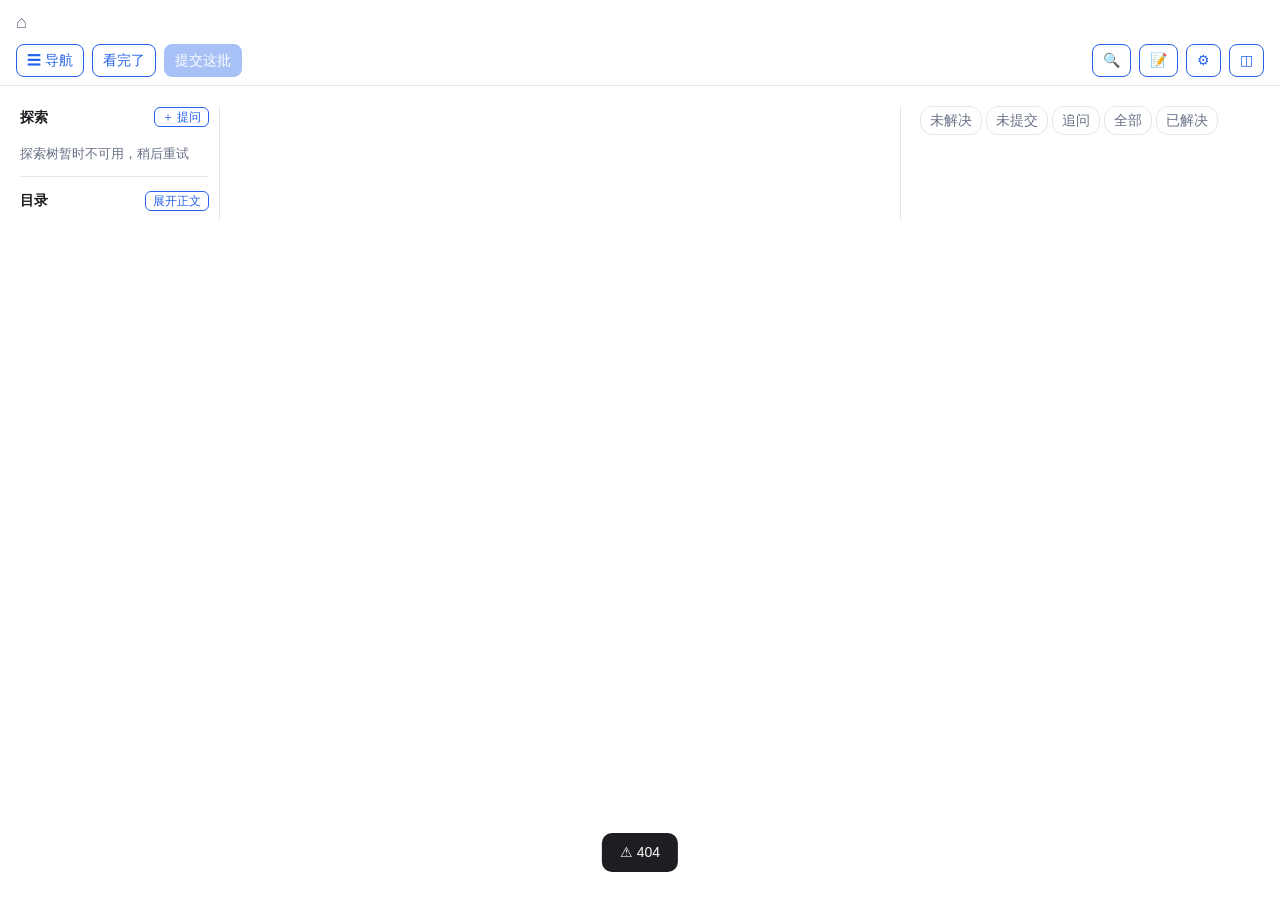
==== static/viewer.html @ f470e8fa "Release the local document review workflow with synthetic examples" ====
<!doctype html>
<html lang="zh">
<head>
<meta charset="utf-8">
<meta name="viewport" content="width=device-width, initial-scale=1">
<title>review-board</title>
<link rel="stylesheet" href="/static/style.css">
<link id="fav" rel="icon" type="image/svg+xml" href="/favicon.svg">
<script src="/static/marked.min.js"></script>
<script src="/static/mermaid.min.js"></script>
</head>
<body class="viewer">
<header id="topbar">
 <div class="titlebar">
  <a href="/" id="home" title="所有文档">⌂</a>
  <span id="title"></span>
  <span id="born" class="hint" hidden></span>
  <span id="question" class="hint" hidden></span>
  <span id="archchip" class="hint" hidden>🗄 已归档</span>
  <span id="draftdocchip" class="chip s-draft" hidden>✏️ 草稿</span>
  <span id="claimchip" class="claim none" hidden></span>
 </div>
 <div class="toolbar">
  <button id="tocToggle" class="ghost" aria-expanded="true" aria-controls="outline" title="探索分支与本文目录">☰ 导航</button>
  <button id="seenBtn" class="ghost" title="看完了">看完了</button>
  <button id="submitBtn" disabled>提交这批</button>
  <span id="covchip" class="cov" hidden></span>
  <span id="views" hidden>
    <button id="viewDoc" class="seg on">文档</button><button id="viewDiff" class="seg">改动</button>
  </span>
  <span id="counts"></span>
  <span id="draftchip" hidden></span>
  <button id="searchBtn" class="ghost" title="搜本文档 (含折叠卡与外链答案 — ⌘F 搜不到的)">🔍</button>
  <button id="noteBtn" class="ghost" title="私有笔记 — agent 永远看不见, 不进提交清单">📝</button>
  <button id="metaBtn" class="ghost" title="改 emoji / 画框颜色">⚙</button>
  <button id="sideToggle" class="ghost" title="隐藏/显示评论栏">◫</button>
 </div>
</header>
<div id="roundbar" hidden></div>
<div id="searchbar" hidden><input id="sq" placeholder="搜本文档… (≥2 字; 含折叠评论与外链答案)"><div id="sres"></div></div>
<div id="metaedit" hidden>
  <label>emoji <input id="me_emoji" maxlength="4" placeholder="🧭"></label>
  <label>画框 <input id="me_color" type="color"></label>
  <button id="me_save">存</button>
</div>
<main>
  <nav id="outline" aria-label="文档目录">
    <section id="exploreMap" aria-label="探索路径">
      <div class="outline-head"><strong>探索</strong><button id="exploreAsk" class="ghost tiny" title="围绕本文提出一个新的探索问题">＋ 提问</button></div>
      <div id="exploreTree"></div>
      <p id="exploreHint">从一句不懂的话开始，分支会留在这里。</p>
    </section>
    <div class="outline-head"><strong>目录</strong><button id="expandSections" class="ghost tiny">展开正文</button></div>
    <div id="toc"></div>
  </nav>
  <article id="doc"></article>
  <div id="sideDrag" title="拖动调宽 · 双击复位"></div>
  <aside id="side">
    <div id="stage" hidden></div>
    <div id="tray" hidden>
      <h3>⚠ 未锚定 <span class="hint">(评论时的那块在新版里找不到 — 别猜, 展开确认)</span></h3>
      <div id="traylist"></div>
    </div>
    <div id="chips">
      <button class="fchip" data-f="todo">未解决</button><button class="fchip" data-f="drafts">未提交</button><button class="fchip" data-f="followups">追问</button><button class="fchip" data-f="all">全部</button><button class="fchip" data-f="resolved">已解决</button>
    </div>
    <div id="docthreads"></div>
    <div id="threads"></div>
  </aside>
</main>
<div id="composer" hidden>
  <div id="cquote"></div>
  <textarea id="ctext" placeholder="评论… (⌘Enter 保存草稿)"></textarea>
  <div class="crow">
    <button id="csave">保存草稿</button>
    <button id="csend" class="ghost">立即发</button>
    <button id="cexplore" class="ghost">作为探索发出</button>
    <button id="ccancel" class="ghost">取消</button>
  </div>
</div>
<div id="selectionActions" hidden><button id="selbtn">💬 评论</button><button id="exploreSelBtn">↗ 深入</button></div>
<div id="toast" hidden></div>
<div id="exploreShade" hidden></div>
<section id="exploreDrawer" role="dialog" aria-modal="true" aria-label="探索阅读区" hidden>
  <div class="explore-controls">
    <button id="exploreBack" class="ghost">← 返回原处</button>
    <nav id="exploreTrail" aria-label="当前探索路径"></nav>
    <a id="exploreExternal" target="_blank" rel="noopener" title="在独立标签页打开">↗ 单独打开</a>
    <button id="exploreClose" class="ghost" aria-label="收起探索，返回原文">×</button>
  </div>
  <div id="exploreFrames"></div>
</section>
<script src="/static/navigation.js"></script>
<script src="/static/explore.js"></script>
<script src="/static/app.js"></script>
</body>
</html>
---- static/style.css ----
/* review-board — 字号是可用性不是审美 (PRD §3): 正文 ≥15px, 卡片一行大字 */
:root {
  --bg: #ffffff; --fg: #1c1e21; --muted: #667085; --line: #e4e7ec;
  --panel: #f8f9fb; --accent: #2563eb; --sel: #dbeafe;
  --open: #d97706; --draft: #98a2b3; --answered: #2563eb; --resolved: #16a34a;
  --chg: #7c3aed; --new: #0891b2;
  --open-bg: #fef3c7; --draft-bg: #f2f4f7; --answered-bg: #dbeafe; --resolved-bg: #dcfce7;
}
@media (prefers-color-scheme: dark) {
  :root {
    --bg: #101418; --fg: #e6e9ee; --muted: #8b94a3; --line: #2a3140;
    --panel: #171c23; --accent: #60a5fa; --sel: #1e3a5f;
    --open: #fbbf24; --draft: #667085; --answered: #60a5fa; --resolved: #4ade80;
    --chg: #a78bfa; --new: #22d3ee;
    --open-bg: #3a2e10; --draft-bg: #232936; --answered-bg: #16294a; --resolved-bg: #143323;
  }
}
* { box-sizing: border-box; }
body {
  margin: 0; background: var(--bg); color: var(--fg);
  font: 15px/1.65 -apple-system, "PingFang SC", "Helvetica Neue", sans-serif;
}
#topbar {
  position: sticky; top: 0; z-index: 20; display: flex; align-items: center; gap: 12px;
  padding: 10px 20px; background: var(--bg); border-bottom: 1px solid var(--line);
}
#home { text-decoration: none; color: var(--muted); font-size: 18px; }
#title { font-weight: 700; font-size: 16px; flex: 0 1 auto; min-width: 0; max-width: 32vw;
         white-space: nowrap; overflow: hidden; text-overflow: ellipsis; }
/* v2.3: 顶栏挤 — 问题/出身 可压缩, 其余控件不许折行 */
#question, #born { flex: 1 1 0; min-width: 0; white-space: nowrap; overflow: hidden; text-overflow: ellipsis; }
#views, #seenBtn, #submitBtn, #noteBtn, #sideToggle, #draftchip, #archchip { flex: none; white-space: nowrap; }
#counts { white-space: nowrap; flex: none; }
#counts { color: var(--muted); font-size: 13px; margin-left: auto; }
button {
  font: inherit; font-size: 14px; padding: 6px 14px; border-radius: 8px;
  border: 1px solid var(--accent); background: var(--accent); color: #fff; cursor: pointer;
}
button:disabled { opacity: .4; cursor: default; }
button.ghost { background: transparent; color: var(--accent); }
/* v2: 侧栏可拖宽 (--side-w 恒为 px 长度 ⇒ 列宽自顶向下确定, trap #12 安全线;
   严禁改成 CSS resize:horizontal — 内容内在尺寸互激正是雷区) */
main { display: grid; grid-template-columns: minmax(0, 1fr) 6px var(--side-w, 380px);
       gap: 0 14px; max-width: 1440px; margin: 0 auto; padding: 20px; }
main.single { display: block; max-width: 860px; }
main.side-off { grid-template-columns: minmax(0, 1fr); }
main.side-off #sideDrag, main.side-off #side { display: none; }
main.side-off #doc { max-width: 860px; margin: 0 auto; }
#sideDrag { cursor: col-resize; border-left: 1px solid var(--line); align-self: stretch; }
#sideDrag:hover { border-left-color: var(--accent); }
body.sdrag { user-select: none; cursor: col-resize; }
body.readonly main { display: block; max-width: 860px; }
body.readonly #submitBtn, body.readonly #draftchip, body.readonly #sideToggle,
body.readonly #views, body.readonly #counts, body.readonly #seenBtn, body.readonly #noteBtn,
body.readonly #claimchip, body.readonly #covchip,
body.readonly #side, body.readonly #sideDrag, body.readonly #roundbar { display: none; }
#roundbar[hidden] { display: none; }   /* display:flex 会压过 hidden 属性 */

/* ---------- doc ---------- */
#doc { min-width: 0; }
.block { position: relative; padding: 3px 10px 3px 38px; border-radius: 8px; }
.block:hover { background: var(--panel); }
.block.sel { outline: 2px solid var(--accent); background: var(--sel); }
.block.flash { animation: flash 1.6s; }
@keyframes flash { 0%, 60% { background: var(--sel); } 100% { background: transparent; } }
.cbtn {
  position: absolute; left: 4px; top: 4px; width: 26px; height: 26px; padding: 0;
  border-radius: 6px; background: transparent; color: var(--muted);
  border: 1px solid transparent; opacity: 0; font-size: 14px;
}
.block:hover .cbtn { opacity: 1; }
.cbtn:hover { border-color: var(--accent); color: var(--accent); }
.badge {
  position: absolute; right: 2px; top: 4px; min-width: 24px; height: 22px; padding: 0 7px;
  border: none; border-radius: 11px; font-size: 12px; font-weight: 700; color: #fff;
  cursor: pointer;
}
.badge.s-open { background: var(--open); }
.badge.s-draft { background: var(--draft); }
.badge.s-answered { background: var(--answered); }
.badge.s-resolved { background: var(--resolved); }
/* 角标 = 侧栏隐藏时的评论入口 (常开只需删掉下面这行) */
main:not(.side-off) .block .badge { display: none; }
main.side-off .block.hasb { padding-right: 40px; }

.bbody h1 { font-size: 26px; margin: .6em 0 .3em; }
.bbody h2 { font-size: 21px; margin: .6em 0 .3em; border-bottom: 1px solid var(--line); padding-bottom: 4px; }
.bbody h3 { font-size: 17px; margin: .5em 0 .3em; }
.bbody p, .bbody ul, .bbody ol { margin: .35em 0; }
.bbody pre { background: var(--panel); border: 1px solid var(--line); border-radius: 8px;
             padding: 10px 12px; overflow-x: auto; font-size: 13px; position: relative; }
.bbody pre .cpbtn { position: absolute; top: 5px; right: 6px; font: 11px/1.4 system-ui, sans-serif;
                    padding: 1px 7px; border: 1px solid var(--line); border-radius: 6px;
                    background: var(--bg); color: var(--muted); cursor: pointer; opacity: .55; }
.bbody pre:hover .cpbtn { opacity: 1; }
.bbody pre .cpbtn.done { opacity: 1; color: var(--resolved); border-color: var(--resolved); }
.bbody code { background: var(--panel); border-radius: 4px; padding: 1px 5px; font-size: 13px; }
.bbody pre code { background: none; padding: 0; }
.bbody table { border-collapse: collapse; font-size: 14px; }
.bbody th, .bbody td { border: 1px solid var(--line); padding: 5px 10px; }
.bbody th { background: var(--panel); }
.bbody img, .bbody svg { max-width: 100%; }
.bbody a { color: var(--accent); }
.bbody blockquote { margin: .4em 0; padding: 2px 12px; border-left: 3px solid var(--line); color: var(--muted); }
.mmd svg { max-width: 100%; height: auto; }
/* ⚠ trap #12: 让 table 自己 overflow-x:auto, 嵌在宽度依赖内容的容器里会让
   Chrome 布局自激 (主线程卡死, 表现成"页面没反应/截图超时")。滚动交给这些
   宽度确定的容器, 表格本身永远是普通 table。新容器能装表格/代码就加进这行。 */
.bbody, .dside, .oldver, .cbody, .tltext, .tr .what { overflow-x: auto; }
.mmderr { color: var(--open); font-size: 13px; }

/* ---------- v1: 常驻改动装饰 ---------- */
.block.chg-mod { box-shadow: inset 3px 0 0 var(--chg); }
.block.chg-new { box-shadow: inset 3px 0 0 var(--new); }
.chgmark {
  position: absolute; left: -6px; top: 4px; padding: 0 6px; height: 20px;
  border: none; border-radius: 6px; font-size: 11px; font-weight: 700;
  color: #fff; cursor: pointer; line-height: 20px;
}
.chgmark.c-mod { background: var(--chg); }
.chgmark.c-new { background: var(--new); }
.block.chg-mod, .block.chg-new { padding-left: 46px; }
/* B10 (v2.4): ✚ 与 ●改/+新 都绝对定位在块左上同一行, 重叠到几乎点不中 ✚ — 有改动标记时 ✚ 下移一行错开 */
.block.chg-mod .cbtn, .block.chg-new .cbtn { top: 28px; }
.oldver { margin: 6px 0 2px 8px; padding: 6px 12px; border-left: 3px solid var(--muted);
          background: var(--panel); border-radius: 0 8px 8px 0; opacity: .85; }
.oldhead { color: var(--muted); font-size: 12px; font-weight: 700; margin-bottom: 2px; }

/* ---------- v1: 回合横幅 (板上唯一的版本级决定) ---------- */
#roundbar {
  position: sticky; top: 47px; z-index: 19; display: flex; align-items: center; gap: 10px;
  padding: 9px 20px; border-bottom: 1px solid var(--line); background: var(--panel);
  font-size: 14.5px;
}
#roundbar .rhead { font-weight: 600; margin-right: auto; }
#roundbar.r-answered { background: var(--answered-bg); }
#roundbar.r-approved { background: var(--resolved-bg); color: var(--resolved); }
#roundbar.r-rejected { background: var(--open-bg); color: var(--open); }
#views .seg { border-radius: 0; padding: 4px 12px; font-size: 13px;
              background: transparent; color: var(--muted); border-color: var(--line); }
#views .seg:first-child { border-radius: 8px 0 0 8px; }
#views .seg:last-child { border-radius: 0 8px 8px 0; border-left: none; }
#views .seg.on { background: var(--accent); color: #fff; border-color: var(--accent); }
#draftchip { font-size: 12.5px; font-weight: 700; color: var(--open);
             background: var(--open-bg); padding: 2px 10px; border-radius: 10px; }

/* ---------- v1: diff 视图 ---------- */
.samerun { color: var(--muted); font-size: 13px; padding: 4px 12px; margin: 4px 0;
           border-left: 3px solid var(--line); }
.dop { border: 1px solid var(--line); border-radius: 10px; margin: 10px 0;
       padding: 8px 12px; background: var(--panel); }
.dop.d-mod { border-left: 4px solid var(--chg); }
.dop.d-add { border-left: 4px solid var(--new); }
.dop.d-del { border-left: 4px solid var(--open); }
.dhead { display: flex; gap: 8px; align-items: baseline; margin-bottom: 4px; }
.dtag { font-size: 11px; font-weight: 700; padding: 1px 8px; border-radius: 9px; color: #fff; }
.dtag.t-mod { background: var(--chg); }
.dtag.t-add { background: var(--new); }
.dtag.t-del { background: var(--open); }
.dside { background: var(--bg); border-radius: 8px; padding: 4px 10px; margin: 4px 0; }
.dop.d-del .dside, .dop.d-mod .dold { opacity: .7; }

/* ---------- v1: 行内 thread + staging ---------- */
.inline { margin: 2px 0 10px 38px; display: flex; flex-direction: column; gap: 6px; }
.card.ic { background: var(--bg); }
.card.k-reject { border-left-color: var(--open); }
.donefold summary { color: var(--muted); font-size: 12.5px; cursor: pointer; padding: 2px 0; }
.amod { color: var(--chg); font-weight: 600; }
#stage { border: 1px solid var(--accent); border-radius: 10px; padding: 10px 12px;
         background: var(--panel); }
.sthead { font-size: 13px; color: var(--muted); margin-bottom: 6px; }
.sitem { font-size: 14px; padding: 3px 0; border-top: 1px dashed var(--line);
         overflow: hidden; text-overflow: ellipsis; white-space: nowrap; }

/* ---------- v2: 划词高亮 + 浮动评论按钮 ---------- */
mark.selmark { background: var(--open-bg); color: inherit; border-radius: 3px;
               padding: 0 1px; cursor: pointer; }
mark.selmark:hover { outline: 1px solid var(--open); }
mark.selmark.s-answered { background: var(--answered-bg); }
mark.selmark.s-resolved { background: var(--resolved-bg); opacity: .45; }
mark.selmark.s-draft { background: var(--draft-bg); }
.selq { color: var(--open); }
#selbtn { position: fixed; z-index: 35; padding: 4px 12px; font-size: 13px;
          box-shadow: 0 4px 16px rgba(0,0,0,.25); }

/* ---------- v2: thread 时间线 + 追问 ---------- */
.tl { display: flex; flex-direction: column; gap: 6px; margin-top: 6px; }
.tlmsg { position: relative; padding: 5px 10px; border-radius: 8px; background: var(--bg);
         border: 1px solid var(--line); border-left: 3px solid var(--accent); }
.tlmsg.m-agent { border-left-color: var(--answered); margin-left: 12px; }
.tlmsg.m-answer { background: var(--panel); }
.tlmsg.m-draft { border-style: dashed; opacity: .8; }
.tlwho { color: var(--muted); font-size: 12px; margin-bottom: 2px; }
.tlsum { font-weight: 600; }
.dchip { color: var(--open); background: var(--open-bg); border-radius: 8px;
         padding: 0 7px; font-size: 11px; font-weight: 700; }
.tlmsg.m-grad { border-left-color: var(--resolved); background: var(--resolved-bg); }
.gmark { color: var(--resolved); font-weight: 700; flex: none; }
.docref { color: var(--accent); font-weight: 600; font-size: 13px; }
button.tiny { padding: 1px 8px; font-size: 12px; position: absolute; right: 6px; top: 5px; }
.fup { margin-top: 8px; }
.fup textarea { width: 100%; font: inherit; font-size: 13.5px; background: var(--panel);
                color: var(--fg); border: 1px solid var(--line); border-radius: 8px;
                padding: 6px 8px; resize: vertical; min-height: 30px; }
.fup textarea:focus { min-height: 70px; }
.fbtns { display: flex; gap: 8px; margin-top: 4px; }

/* ---------- sidebar (v2: 待办队列 — 一行式 + 过滤 chips) ---------- */
#side { position: sticky; top: 100px; align-self: start; max-height: calc(100vh - 112px);
        overflow-y: auto; display: flex; flex-direction: column; gap: 8px; min-width: 0; }
#chips { display: flex; gap: 6px; }
.fchip { padding: 2px 12px; font-size: 12.5px; background: transparent;
         color: var(--muted); border: 1px solid var(--line); border-radius: 12px; }
.fchip.on { background: var(--accent); color: #fff; border-color: var(--accent); }
.trow { display: flex; align-items: baseline; gap: 7px; padding: 6px 10px;
        border: 1px solid var(--line); border-left: 4px solid var(--draft);
        border-radius: 8px; background: var(--panel); cursor: pointer; }
.trow:hover { border-color: var(--accent); }
.trow.s-open { border-left-color: var(--open); }
.trow.s-answered { border-left-color: var(--answered); }
.trow.s-resolved { border-left-color: var(--resolved); opacity: .6; }
.trow.k-reject { border-left-color: var(--open); }
.trow .one { font-size: 13.5px; font-weight: 600; min-width: 0; flex: 1;
             overflow: hidden; text-overflow: ellipsis; white-space: nowrap; }
.trow .hint { flex: none; max-width: 90px; overflow: hidden; text-overflow: ellipsis;
              white-space: nowrap; }
.card { border: 1px solid var(--line); border-left: 4px solid var(--draft);
        border-radius: 10px; background: var(--panel); }
.card.s-open { border-left-color: var(--open); }
.card.s-answered { border-left-color: var(--answered); }
.card.s-resolved { border-left-color: var(--resolved); opacity: .65; }
.chead { display: flex; align-items: baseline; gap: 8px; padding: 9px 12px; cursor: pointer; }
.chead .one { font-size: 14.5px; font-weight: 600; min-width: 0;
              overflow: hidden; text-overflow: ellipsis; white-space: nowrap; }
.chip { flex: none; font-size: 11px; font-weight: 700; padding: 1px 8px; border-radius: 9px; color: var(--fg); }
.chip.s-open { background: var(--open-bg); color: var(--open); }
.chip.s-draft { background: var(--draft-bg); color: var(--muted); }
.chip.s-answered { background: var(--answered-bg); color: var(--answered); }
.chip.s-resolved { background: var(--resolved-bg); color: var(--resolved); }
.cbody { padding: 0 12px 10px; border-top: 1px dashed var(--line); font-size: 14px; }
.cbody .meta { color: var(--muted); font-size: 12.5px; margin: 8px 0 4px; }
.cbody .locate { color: var(--accent); cursor: pointer; }
.ctext { }
.reply { margin: 8px 0 0 10px; padding: 6px 10px; background: var(--bg);
         border: 1px solid var(--line); border-radius: 8px; }
.rauthor { color: var(--muted); font-size: 12px; margin-bottom: 2px; }
.crow { display: flex; gap: 8px; margin-top: 10px; }
#tray { border: 1px solid var(--open); border-radius: 10px; padding: 8px 10px; }
#tray h3 { margin: 2px 0 6px; font-size: 14px; color: var(--open); }
.hint { color: var(--muted); font-size: 12.5px; font-weight: 400; }

/* ---------- composer / toast ---------- */
#composer { position: fixed; right: 24px; bottom: 24px; z-index: 30; width: 420px;
            background: var(--bg); border: 1px solid var(--accent); border-radius: 12px;
            padding: 12px; box-shadow: 0 8px 30px rgba(0,0,0,.25); }
#cquote { color: var(--muted); font-size: 12.5px; margin-bottom: 8px;
          overflow: hidden; text-overflow: ellipsis; white-space: nowrap; }
#ctext { width: 100%; min-height: 90px; font: inherit; font-size: 14px;
         background: var(--panel); color: var(--fg); border: 1px solid var(--line);
         border-radius: 8px; padding: 8px; resize: vertical; }
#toast { position: fixed; left: 50%; bottom: 28px; transform: translateX(-50%); z-index: 40;
         background: var(--fg); color: var(--bg); padding: 8px 18px; border-radius: 10px;
         font-size: 14px; }

/* ---------- index ---------- */
.doccard { display: block; text-decoration: none; color: inherit; border: 1px solid var(--line);
           border-radius: 12px; padding: 14px 18px; margin-bottom: 12px; background: var(--panel); }
.doccard:hover { border-color: var(--accent); }
.dcname { font-size: 17px; font-weight: 700; margin-bottom: 2px; }
.dcpath { color: var(--muted); font-size: 12.5px; margin-bottom: 8px; }
.dcq { color: var(--open); font-size: 13px; margin-bottom: 6px; }

@media (max-width: 1000px) {
  main { grid-template-columns: 1fr; }
  #sideDrag { display: none; }
  #side { position: static; max-height: none; }
  #composer { width: calc(100vw - 40px); }
  .block .badge { display: block !important; }   /* 窄屏没有常驻侧栏, 角标常开 */
}

/* ---------- v2.3 B8: 紧凑卡 — 控件横排 / 两栏时间线 / chips 行尾 (backlog §1.5 七条规则) ---------- */
.inline { gap: 4px; margin-bottom: 6px; }
.chead { padding: 5px 10px; gap: 6px; }
.chead .one { font-size: 14px; }
.chead .hsum { color: var(--muted); font-weight: 500; }
.hact { flex: none; display: flex; gap: 4px; align-items: center; margin-left: auto; }
.hact .locate { font-size: 12px; color: var(--muted); cursor: pointer; max-width: 150px;
                overflow: hidden; text-overflow: ellipsis; white-space: nowrap; }
.hact .locate:hover { color: var(--accent); }
.hact .amod { font-size: 12px; }
button.tiny { position: static; padding: 0 7px; font-size: 12px; height: 20px; line-height: 18px;
              border-radius: 6px; }
button.tiny.solid { background: var(--accent); color: #fff; }
.cbody { padding: 0 10px 5px; }
.cbody .meta { margin: 3px 0 1px; }
.tl { gap: 2px; margin-top: 3px; }
.tr { display: grid; grid-template-columns: 64px minmax(0, 1fr); gap: 0 8px; align-items: baseline;
      padding: 1px 0 1px 6px; border-left: 2px solid var(--line); }
.tr .who { color: var(--muted); font-size: 12px; white-space: nowrap; overflow: hidden; text-overflow: ellipsis; }
.tr .what { min-width: 0; font-size: 14px; }
.tr .what p { margin: 0 0 .15em; }
.tr .what > p:last-child { margin-bottom: 0; }
.tr.m-me { border-left-color: var(--accent); }
.tr.m-agent { border-left-color: var(--answered); }
.tr.m-answer .tlsum { font-weight: 600; }
.tr.m-grad { border-left-color: var(--resolved); }
.tr.m-meta { border-left-color: transparent; }
.tr.m-draft { opacity: .8; }
.tr.m-fup { border-left-color: transparent; }
.tr.m-fup .what { display: flex; gap: 6px; align-items: flex-start; }
.tr.m-fup textarea { flex: 1; font: inherit; font-size: 13.5px; background: var(--panel); color: var(--fg);
                     border: 1px solid var(--line); border-radius: 6px; padding: 2px 8px; resize: vertical;
                     min-height: 26px; }
.tr.m-fup textarea:focus { min-height: 70px; }
.fbtns { display: inline-flex; gap: 4px; margin-top: 3px; }
.tchip { display: inline-block; font-size: 11px; font-weight: 700; padding: 0 7px; border-radius: 8px;
         line-height: 18px; vertical-align: middle; text-decoration: none; margin-left: 4px; }
.tchip.s-edit { background: var(--chg); color: #fff; }
.tchip.s-ref { background: var(--answered-bg); color: var(--answered); }
.tchip.s-sess { background: var(--panel); color: var(--muted); border: 1px solid var(--line); font-weight: 600; }
.tchip.s-draft { background: var(--open-bg); color: var(--open); }
.tchip.s-grad { background: var(--resolved-bg); color: var(--resolved); }
.tchip.s-grad a { color: inherit; }
.card.k-note { border-left-color: var(--open); background: var(--open-bg); }

/* ---------- v2.3 F2 / F3: 值守 chip · 覆盖率 chip · 未看块标记 ---------- */
.claim { font-size: 12px; padding: 1px 9px; border-radius: 9px; border: 1px solid var(--line);
         color: var(--muted); flex: 0 1 auto; min-width: 0; max-width: 34vw; overflow: hidden;
         text-overflow: ellipsis; white-space: nowrap; }
.claim.none { flex: none; }
.claim.alive { color: var(--resolved); border-color: var(--resolved); }
.claim.dead { color: var(--open); border-color: var(--open); }
.cov { font-size: 12px; font-weight: 700; padding: 1px 9px; border-radius: 9px; flex: none;
       background: var(--open-bg); color: var(--open); cursor: pointer; white-space: nowrap; }
.cov.all { background: var(--resolved-bg); color: var(--resolved); cursor: default; }
.block.unseen::before { content: ""; position: absolute; left: 33px; top: 6px; bottom: 6px;
                        border-left: 3px dotted var(--draft); }
.block.unseen:hover::after { content: "未看"; position: absolute; left: 4px; bottom: 2px;
                             font-size: 10px; color: var(--draft); }

/* ---------- v2.3 F1 / B1: 首页 peers 分节 · 死条目灰显 ---------- */
.doccard.dead { opacity: .45; }
.peer h3 { margin: 22px 0 6px; font-size: 15px; color: var(--muted); border-bottom: 1px solid var(--line); }
.peer .hint { font-size: 13px; }

/* ---------- v2.4 F14: 搜索 ---------- */
/* v2.5 F16: 搜索悬浮不置顶 — fixed 卡片, 不推挤正文 */
#searchbar { position: fixed; top: 52px; left: 50%; transform: translateX(-50%);
             width: min(780px, 94vw); z-index: 40; padding: 10px 14px;
             background: var(--panel); border: 1px solid var(--line); border-radius: 12px;
             box-shadow: 0 12px 40px rgba(0,0,0,.35); }
#searchbar input, #gsq { font: inherit; font-size: 14px; width: 100%; max-width: 720px; padding: 6px 12px;
                  background: var(--bg); color: var(--fg); border: 1px solid var(--line); border-radius: 8px; }
#sres, #gsres { max-width: 860px; max-height: 50vh; overflow-y: auto; margin-top: 6px; }
.srow { display: flex; gap: 8px; align-items: baseline; padding: 4px 8px; border-radius: 6px;
        color: var(--fg); text-decoration: none; font-size: 13.5px; min-width: 0; }
.srow:hover { background: var(--sel); }
.srow .sdoc { color: var(--muted); flex: none; max-width: 200px; overflow: hidden;
              text-overflow: ellipsis; white-space: nowrap; }
.srow .sex { min-width: 0; overflow: hidden; text-overflow: ellipsis; white-space: nowrap; }
.srow mark { background: var(--open-bg); color: inherit; border-radius: 3px; }

/* ---------- v2.4 F12: 首页两级树 ---------- */
.msec > summary { cursor: pointer; font-size: 15px; font-weight: 700; color: var(--muted);
                  border-bottom: 1px solid var(--line); padding: 6px 0; margin: 14px 0 6px;
                  list-style: none; }
.msec > summary::before { content: "▸ "; }
.msec[open] > summary::before { content: "▾ "; }
.sats { margin: 0 0 6px 26px; }
.sats > summary { cursor: pointer; color: var(--muted); font-size: 12.5px; padding: 2px 0; list-style: none; }
.dcemoji { margin-right: 4px; }

/* ---------- v2.5: caret / 元数据面板 / 首页悬浮搜索结果 ---------- */
.chead .caret { flex: none; color: var(--muted); font-size: 11px; width: 12px; }
#metaedit { position: fixed; top: 52px; right: 20px; z-index: 40; display: flex; gap: 10px;
            align-items: center; padding: 10px 14px; background: var(--panel);
            border: 1px solid var(--line); border-radius: 12px;
            box-shadow: 0 12px 40px rgba(0,0,0,.35); font-size: 13.5px; }
#metaedit[hidden] { display: none; }
#metaedit label { display: flex; gap: 6px; align-items: center; color: var(--muted); }
#metaedit input[type="text"], #me_emoji { width: 56px; font: inherit; background: var(--bg);
            color: var(--fg); border: 1px solid var(--line); border-radius: 6px; padding: 3px 8px; }
#searchbar[hidden] { display: none; }
#gswrap { position: relative; }
#gsres { position: absolute; top: 100%; left: 0; right: 0; z-index: 40; background: var(--panel);
         border: 1px solid var(--line); border-radius: 0 0 12px 12px;
         box-shadow: 0 12px 40px rgba(0,0,0,.35); margin-top: 0; padding: 6px; }
#gsres:empty { display: none; }

/* Exploration: family tree beside the text, a reversible reading stack beside the source. */
#exploreMap { border-bottom: 1px solid var(--line); padding-bottom: 12px; margin-bottom: 12px; }
#exploreTree { max-height: 38vh; overflow-y: auto; }
#exploreHint { color: var(--muted); font-size: 13px; margin: 6px 0 0; }
.explore-row { display: flex; align-items: start; min-width: 0; gap: 2px; }
.explore-item { display: block; text-align: left; flex: 1; min-width: 0; border: 0; color: var(--fg);
  background: transparent; padding: 6px 5px; border-radius: 6px; line-height: 1.45; }
.explore-item:hover, .explore-item:focus-visible, .explore-item.current { background: var(--sel); }
.explore-item.active { box-shadow: inset 3px 0 var(--accent); background: var(--sel); }
.explore-name { display: -webkit-box; -webkit-line-clamp: 2; -webkit-box-orient: vertical;
  overflow: hidden; overflow-wrap: anywhere; font-size: 14px; }
.explore-status { color: var(--muted); font-size: 12px; }
.explore-fold { background: transparent; border: 0; color: var(--muted); padding: 6px 1px; }
.explore-children { margin-left: 10px; border-left: 1px solid var(--line); padding-left: 3px; }
#selectionActions { display: flex; position: fixed; z-index: 35; gap: 4px; padding: 3px;
  background: var(--bg); border: 1px solid var(--line); border-radius: 9px; box-shadow: 0 4px 16px rgba(0,0,0,.2); }
#selectionActions #selbtn, #exploreSelBtn { position: static; box-shadow: none; font-size: 14px; padding: 4px 10px; }
#composer .crow { flex-wrap: wrap; }
body.exploring { overflow: hidden; }
#exploreShade { position: fixed; inset: 0; z-index: 49; background: rgba(0,0,0,.18); }
#exploreDrawer { position: fixed; right: 0; top: 0; bottom: 0; z-index: 50;
  width: min(1000px, 85vw); display: flex; flex-direction: column; min-width: 0;
  border-left: 1px solid var(--line); box-shadow: -12px 0 40px rgba(0,0,0,.25); background: var(--bg); }
.explore-controls { display: flex; align-items: center; gap: 8px; padding: 10px 12px; flex: none;
  border-bottom: 1px solid var(--line); background: var(--panel); }
.explore-controls > button, #exploreExternal { white-space: nowrap; flex: none; }
#exploreExternal { color: var(--accent); font-size: 13px; }
#exploreTrail { flex: 1; min-width: 0; overflow: auto; white-space: nowrap; color: var(--muted); }
#exploreTrail button { border: 0; background: transparent; color: var(--muted); padding: 2px 4px;
  max-width: 170px; overflow: hidden; text-overflow: ellipsis; white-space: nowrap; vertical-align: middle; }
#exploreTrail button[aria-current] { color: var(--fg); font-weight: 600; }
#exploreFrames { flex: 1; min-height: 0; }
.explore-frame { border: 0; width: 100%; height: 100%; display: block; background: var(--bg); }
.embedded #exploreMap { display: none; }
.readonly #searchBtn, .readonly #metaBtn { display: none; }
#title a { color: var(--accent); }
.viewer.thread-view main { display: block; max-width: 860px; padding: 12px 20px; }
.thread-view #outline, .thread-view #side, .thread-view #sideDrag, .thread-view #roundbar,
.thread-view .toolbar, .thread-view #home, .thread-view #born, .thread-view #question,
.thread-view #claimchip, .thread-view #archchip, .thread-view #draftdocchip { display: none !important; }
.thread-view .titlebar #title { max-width: none; white-space: normal; overflow-wrap: anywhere; }
#branchStatus { color: var(--muted); font-size: 14px; padding: 6px 20px; background: var(--panel); }
#branchSource { margin: 8px 14px; text-align: left; font-size: 14px; border: 0; padding: 3px 6px; }
.thread-view .chead .caret { display: none; }
.thread-view .chead { cursor: default; }
.thread-view .chead .one { white-space: normal; }
.thread-view .card .cbody { padding: 8px 14px 14px; }
.thread-view .tr { padding-top: 8px; padding-bottom: 8px; }
.thread-view .m-fup textarea { min-height: 65px; }
.embedded.thread-view #topbar { display: none; }
@media (max-width: 800px) {
  #exploreDrawer { width: 100%; }
  .explore-controls { gap: 5px; padding: 8px; flex-wrap: wrap; }
  #exploreTrail { order: 2; flex-basis: 100%; }
  #exploreExternal { margin-left: auto; }
  #exploreBack, #exploreClose { padding: 4px 8px; }
  .viewer.thread-view main { padding: 10px; }
}

/* v2.6: long-document navigation and attention (board-v3 c-0027–0032). */
.viewer [hidden] { display: none !important; }
.viewer #topbar { display: block; padding: 8px 16px; }
.titlebar, .toolbar { display: flex; gap: 8px; align-items: center; min-width: 0; }
.titlebar { min-height: 26px; margin-bottom: 6px; }
.titlebar #title { max-width: 45vw; }
.titlebar .claim { flex: 0 1 auto; max-width: 28vw; margin-left: auto; }
.toolbar { flex-wrap: wrap; }
.toolbar > button, .toolbar #views { flex: none; white-space: nowrap; }
.toolbar > button { padding: 4px 10px; }
.toolbar #counts { flex: 1 1 90px; min-width: 0; overflow: hidden; text-overflow: ellipsis; }
.viewer #roundbar { top: var(--topbar-h, 90px); flex-wrap: wrap; }
.viewer main { max-width: 1720px; grid-template-columns: 200px minmax(0, 1fr) 6px var(--side-w, 340px); }
.viewer main.toc-off, .viewer main.diff-view { grid-template-columns: minmax(0, 1fr) 6px var(--side-w, 340px); }
.viewer main.side-off { grid-template-columns: 200px minmax(0, 1fr); }
.viewer main.side-off.toc-off, .viewer main.side-off.diff-view { grid-template-columns: minmax(0, 1fr); }
.viewer main.side-off #doc { width: 100%; max-width: 1000px; }
.viewer.readonly main { display: grid; grid-template-columns: 200px minmax(0, 1fr); max-width: 1200px; }
.viewer.readonly main.toc-off { grid-template-columns: minmax(0, 1fr); max-width: 900px; }
#outline { position: sticky; top: var(--sticky-h, 140px); align-self: start;
  max-height: calc(100vh - var(--sticky-h, 140px) - 16px); overflow-y: auto; min-width: 0;
  padding-right: 10px; border-right: 1px solid var(--line); }
main.toc-off #outline, main.diff-view #outline { display: none; }
.outline-head { display: flex; justify-content: space-between; align-items: center; gap: 4px; margin-bottom: 8px; }
.outline-head strong { font-size: 14px; }
.toc-line { display: flex; align-items: baseline; gap: 3px; min-width: 0; }
.toc-line a { display: block; color: var(--muted); text-decoration: none; font-size: 14px;
  line-height: 1.45; padding: 5px 3px; overflow-wrap: anywhere; }
.toc-line a:hover, .toc-line a:focus { color: var(--accent); background: var(--sel); border-radius: 5px; }
.toc-branch { background: transparent; color: var(--muted); border: 0; padding: 2px; flex: none; }
.toc-children { padding-left: 12px; }
.section-toggle { color: var(--muted); background: transparent; border: 0; padding: 0 6px 0 0; font-size: .8em; }
.section-summary { color: var(--muted); font-size: 14px; padding: 4px 0 8px; }
.section-hidden { display: none !important; }
.viewer .block { scroll-margin-top: var(--sticky-h, 140px); }
.viewer #side { top: var(--sticky-h, 140px); max-height: calc(100vh - var(--sticky-h, 140px) - 12px); }
#chips { flex-wrap: wrap; gap: 4px; }
#chips .fchip { padding: 2px 9px; font-size: 14px; }
.trow { display: block; }
.row-main { display: flex; align-items: baseline; gap: 6px; min-width: 0; }
.row-quote, .row-followup { overflow: hidden; text-overflow: ellipsis; white-space: nowrap; font-size: 14px; }
.row-quote { color: var(--muted); }
.row-followup { margin-top: 3px; }
.row-followup.has-draft { color: var(--open); background: var(--open-bg); border-radius: 4px; padding: 2px 4px; }
.trow:has(.has-draft), .card:has(.m-draft) { opacity: 1; }
.thread-active { outline: 2px solid var(--accent); outline-offset: 1px; }
mark.selmark.source-active { background: var(--sel); outline: 2px solid var(--accent); opacity: 1; }
mark.source-start::before { content: attr(data-label); font-size: 11px; line-height: 1.4;
  padding: 0 3px; margin-right: 3px; color: var(--accent); vertical-align: super; font-weight: 700; }
.hact .locate { max-width: 210px; font-size: 13px; }
.cbody .meta { white-space: normal; overflow-wrap: anywhere; font-size: 14px; }
.viewer #metaedit, .viewer #searchbar { top: calc(var(--topbar-h, 90px) + 6px); }
@media (max-width: 1200px) {
  .viewer main, .viewer main.toc-off, .viewer main.diff-view {
    grid-template-columns: minmax(0, 1fr) 6px var(--side-w, 320px);
  }
  .viewer main.side-off, .viewer.readonly main { grid-template-columns: minmax(0, 1fr); }
  #outline { position: fixed; top: var(--sticky-h, 140px); left: 12px; z-index: 25; width: min(300px, calc(100vw - 24px));
    padding: 12px; background: var(--bg); border: 1px solid var(--line); border-radius: 10px;
    box-shadow: 0 8px 24px rgba(0,0,0,.2); }
}
@media (max-width: 1000px) {
  .viewer main, .viewer main.toc-off, .viewer main.diff-view, .viewer main.side-off {
    grid-template-columns: minmax(0, 1fr); padding: 14px 10px;
  }
  .viewer #side { position: static; max-height: none; }
  .titlebar #title { max-width: 65vw; }
  .titlebar #question, .titlebar #born { display: none; }
  .toolbar #counts { display: none; }
  .hact .locate { max-width: 120px; }
  .chead { flex-wrap: wrap; }
  .chead .one { flex: 1 1 120px; }
  .inline { margin-left: 12px; }
}
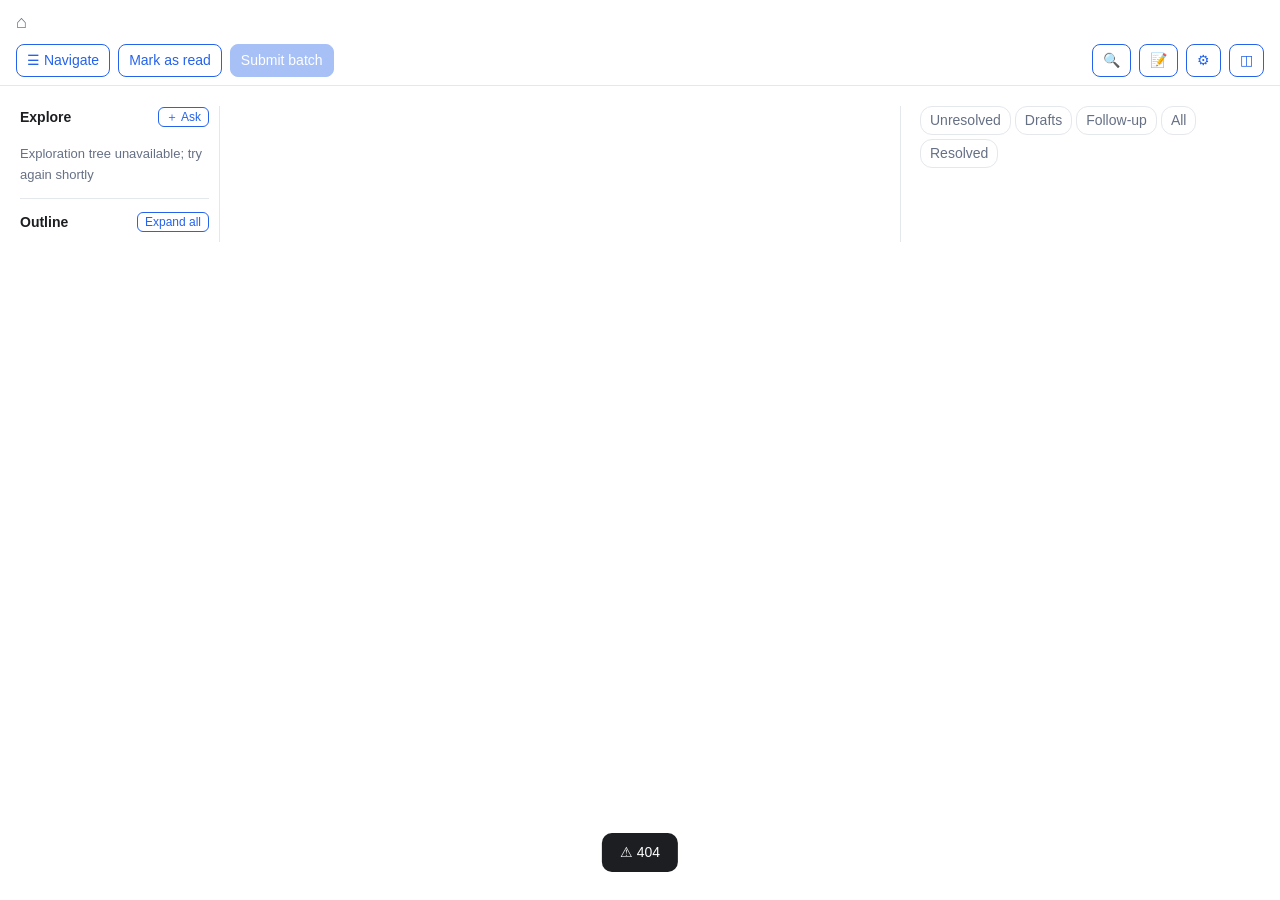
==== commit ecbcc884: "Translate the public interface and CLI into English" ====
--- a/static/viewer.html
+++ b/static/viewer.html
@@ -1,5 +1,5 @@
 <!doctype html>
-<html lang="zh">
+<html lang="en">
 <head>
 <meta charset="utf-8">
 <meta name="viewport" content="width=device-width, initial-scale=1">
@@ -12,57 +12,57 @@
 <body class="viewer">
 <header id="topbar">
  <div class="titlebar">
-  <a href="/" id="home" title="所有文档">⌂</a>
+  <a href="/" id="home" title="All documents">⌂</a>
   <span id="title"></span>
   <span id="born" class="hint" hidden></span>
   <span id="question" class="hint" hidden></span>
-  <span id="archchip" class="hint" hidden>🗄 已归档</span>
-  <span id="draftdocchip" class="chip s-draft" hidden>✏️ 草稿</span>
+  <span id="archchip" class="hint" hidden>🗄 Archived</span>
+  <span id="draftdocchip" class="chip s-draft" hidden>✏️ Draft</span>
   <span id="claimchip" class="claim none" hidden></span>
  </div>
  <div class="toolbar">
-  <button id="tocToggle" class="ghost" aria-expanded="true" aria-controls="outline" title="探索分支与本文目录">☰ 导航</button>
-  <button id="seenBtn" class="ghost" title="看完了">看完了</button>
-  <button id="submitBtn" disabled>提交这批</button>
+  <button id="tocToggle" class="ghost" aria-expanded="true" aria-controls="outline" title="Question branches and document outline">☰ Navigate</button>
+  <button id="seenBtn" class="ghost" title="Mark as read">Mark as read</button>
+  <button id="submitBtn" disabled>Submit batch</button>
   <span id="covchip" class="cov" hidden></span>
   <span id="views" hidden>
-    <button id="viewDoc" class="seg on">文档</button><button id="viewDiff" class="seg">改动</button>
+    <button id="viewDoc" class="seg on">Document</button><button id="viewDiff" class="seg">Changes</button>
   </span>
   <span id="counts"></span>
   <span id="draftchip" hidden></span>
-  <button id="searchBtn" class="ghost" title="搜本文档 (含折叠卡与外链答案 — ⌘F 搜不到的)">🔍</button>
-  <button id="noteBtn" class="ghost" title="私有笔记 — agent 永远看不见, 不进提交清单">📝</button>
-  <button id="metaBtn" class="ghost" title="改 emoji / 画框颜色">⚙</button>
-  <button id="sideToggle" class="ghost" title="隐藏/显示评论栏">◫</button>
+  <button id="searchBtn" class="ghost" title="Search this document, including collapsed comments and linked answers">🔍</button>
+  <button id="noteBtn" class="ghost" title="Private notes · excluded from submission and the agent queue">📝</button>
+  <button id="metaBtn" class="ghost" title="Change emoji and frame color">⚙</button>
+  <button id="sideToggle" class="ghost" title="Toggle comment sidebar">◫</button>
  </div>
 </header>
 <div id="roundbar" hidden></div>
-<div id="searchbar" hidden><input id="sq" placeholder="搜本文档… (≥2 字; 含折叠评论与外链答案)"><div id="sres"></div></div>
+<div id="searchbar" hidden><input id="sq" placeholder="Search this document… (2+ characters; includes comments and answers)"><div id="sres"></div></div>
 <div id="metaedit" hidden>
   <label>emoji <input id="me_emoji" maxlength="4" placeholder="🧭"></label>
-  <label>画框 <input id="me_color" type="color"></label>
-  <button id="me_save">存</button>
+  <label>Frame <input id="me_color" type="color"></label>
+  <button id="me_save">Save</button>
 </div>
 <main>
-  <nav id="outline" aria-label="文档目录">
-    <section id="exploreMap" aria-label="探索路径">
-      <div class="outline-head"><strong>探索</strong><button id="exploreAsk" class="ghost tiny" title="围绕本文提出一个新的探索问题">＋ 提问</button></div>
+  <nav id="outline" aria-label="Document outline">
+    <section id="exploreMap" aria-label="Exploration paths">
+      <div class="outline-head"><strong>Explore</strong><button id="exploreAsk" class="ghost tiny" title="Start a new question about this document">＋ Ask</button></div>
       <div id="exploreTree"></div>
-      <p id="exploreHint">从一句不懂的话开始，分支会留在这里。</p>
+      <p id="exploreHint">Start with a question. Its branch will appear here.</p>
     </section>
-    <div class="outline-head"><strong>目录</strong><button id="expandSections" class="ghost tiny">展开正文</button></div>
+    <div class="outline-head"><strong>Outline</strong><button id="expandSections" class="ghost tiny">Expand all</button></div>
     <div id="toc"></div>
   </nav>
   <article id="doc"></article>
-  <div id="sideDrag" title="拖动调宽 · 双击复位"></div>
+  <div id="sideDrag" title="Drag to resize · double-click to reset"></div>
   <aside id="side">
     <div id="stage" hidden></div>
     <div id="tray" hidden>
-      <h3>⚠ 未锚定 <span class="hint">(评论时的那块在新版里找不到 — 别猜, 展开确认)</span></h3>
+      <h3>⚠ Unanchored <span class="hint">(the original block is missing; expand the comment to inspect it)</span></h3>
       <div id="traylist"></div>
     </div>
     <div id="chips">
-      <button class="fchip" data-f="todo">未解决</button><button class="fchip" data-f="drafts">未提交</button><button class="fchip" data-f="followups">追问</button><button class="fchip" data-f="all">全部</button><button class="fchip" data-f="resolved">已解决</button>
+      <button class="fchip" data-f="todo">Unresolved</button><button class="fchip" data-f="drafts">Drafts</button><button class="fchip" data-f="followups">Follow-up</button><button class="fchip" data-f="all">All</button><button class="fchip" data-f="resolved">Resolved</button>
     </div>
     <div id="docthreads"></div>
     <div id="threads"></div>
@@ -70,23 +70,23 @@
 </main>
 <div id="composer" hidden>
   <div id="cquote"></div>
-  <textarea id="ctext" placeholder="评论… (⌘Enter 保存草稿)"></textarea>
+  <textarea id="ctext" placeholder="Comment… (⌘/Ctrl+Enter saves a draft)"></textarea>
   <div class="crow">
-    <button id="csave">保存草稿</button>
-    <button id="csend" class="ghost">立即发</button>
-    <button id="cexplore" class="ghost">作为探索发出</button>
-    <button id="ccancel" class="ghost">取消</button>
+    <button id="csave">Save draft</button>
+    <button id="csend" class="ghost">Send now</button>
+    <button id="cexplore" class="ghost">Send as exploration</button>
+    <button id="ccancel" class="ghost">Cancel</button>
   </div>
 </div>
-<div id="selectionActions" hidden><button id="selbtn">💬 评论</button><button id="exploreSelBtn">↗ 深入</button></div>
+<div id="selectionActions" hidden><button id="selbtn">💬 Comment</button><button id="exploreSelBtn">↗ Explore</button></div>
 <div id="toast" hidden></div>
 <div id="exploreShade" hidden></div>
-<section id="exploreDrawer" role="dialog" aria-modal="true" aria-label="探索阅读区" hidden>
+<section id="exploreDrawer" role="dialog" aria-modal="true" aria-label="Exploration reader" hidden>
   <div class="explore-controls">
-    <button id="exploreBack" class="ghost">← 返回原处</button>
-    <nav id="exploreTrail" aria-label="当前探索路径"></nav>
-    <a id="exploreExternal" target="_blank" rel="noopener" title="在独立标签页打开">↗ 单独打开</a>
-    <button id="exploreClose" class="ghost" aria-label="收起探索，返回原文">×</button>
+    <button id="exploreBack" class="ghost">← Back to source</button>
+    <nav id="exploreTrail" aria-label="Current exploration path"></nav>
+    <a id="exploreExternal" target="_blank" rel="noopener" title="Open in a new tab">↗ Open separately</a>
+    <button id="exploreClose" class="ghost" aria-label="Close exploration and return to the source">×</button>
   </div>
   <div id="exploreFrames"></div>
 </section>
--- a/static/style.css
+++ b/static/style.css
@@ -208,7 +208,7 @@
 /* ---------- sidebar (v2: 待办队列 — 一行式 + 过滤 chips) ---------- */
 #side { position: sticky; top: 100px; align-self: start; max-height: calc(100vh - 112px);
         overflow-y: auto; display: flex; flex-direction: column; gap: 8px; min-width: 0; }
-#chips { display: flex; gap: 6px; }
+#chips { display: flex; flex-wrap: wrap; gap: 6px; }
 .fchip { padding: 2px 12px; font-size: 12.5px; background: transparent;
          color: var(--muted); border: 1px solid var(--line); border-radius: 12px; }
 .fchip.on { background: var(--accent); color: #fff; border-color: var(--accent); }
@@ -294,7 +294,7 @@
 .cbody { padding: 0 10px 5px; }
 .cbody .meta { margin: 3px 0 1px; }
 .tl { gap: 2px; margin-top: 3px; }
-.tr { display: grid; grid-template-columns: 64px minmax(0, 1fr); gap: 0 8px; align-items: baseline;
+.tr { display: grid; grid-template-columns: 90px minmax(0, 1fr); gap: 0 8px; align-items: baseline;
       padding: 1px 0 1px 6px; border-left: 2px solid var(--line); }
 .tr .who { color: var(--muted); font-size: 12px; white-space: nowrap; overflow: hidden; text-overflow: ellipsis; }
 .tr .what { min-width: 0; font-size: 14px; }
@@ -335,7 +335,7 @@
 .cov.all { background: var(--resolved-bg); color: var(--resolved); cursor: default; }
 .block.unseen::before { content: ""; position: absolute; left: 33px; top: 6px; bottom: 6px;
                         border-left: 3px dotted var(--draft); }
-.block.unseen:hover::after { content: "未看"; position: absolute; left: 4px; bottom: 2px;
+.block.unseen:hover::after { content: "Unread"; position: absolute; left: 4px; bottom: 2px;
                              font-size: 10px; color: var(--draft); }
 
 /* ---------- v2.3 F1 / B1: 首页 peers 分节 · 死条目灰显 ---------- */
